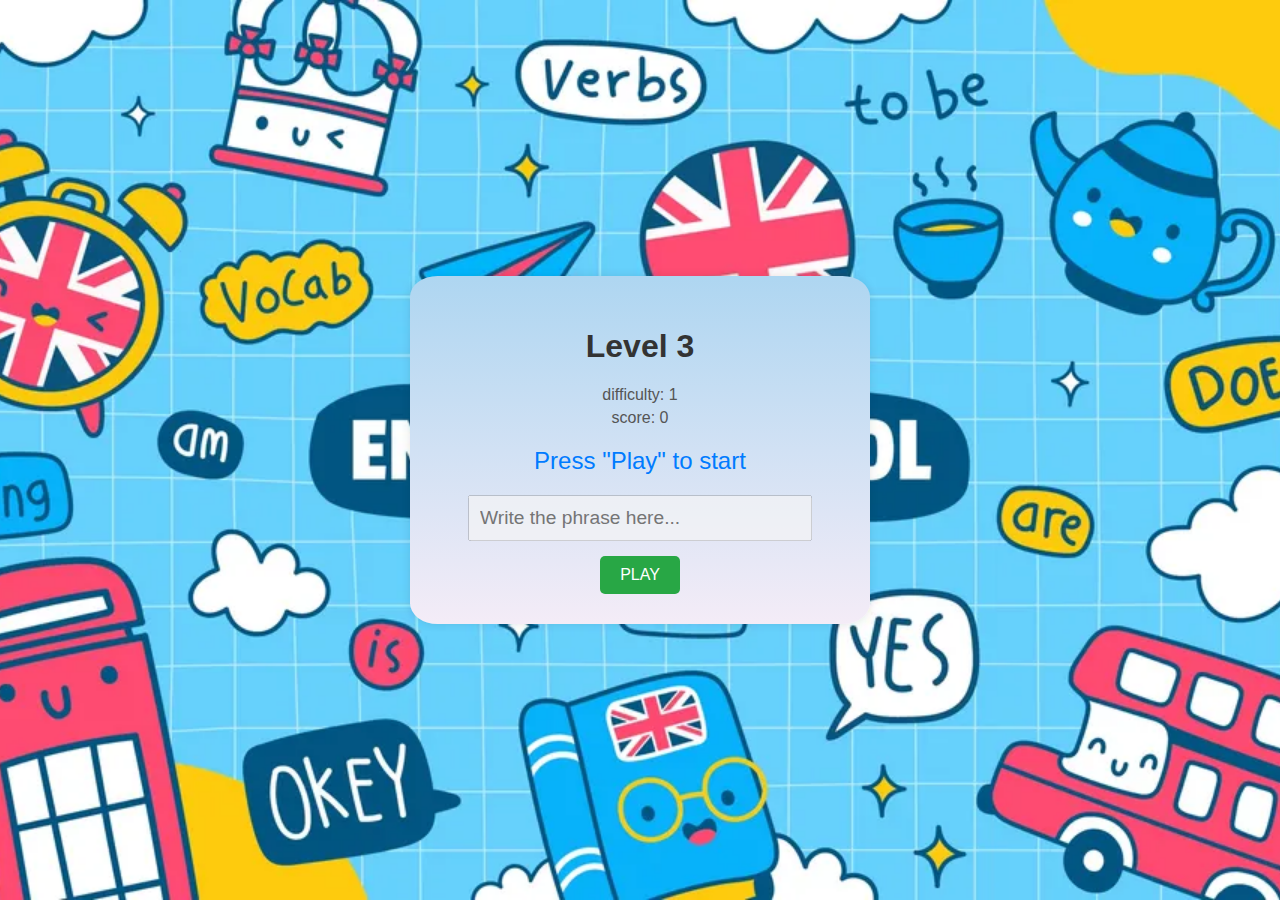
==== game.html @ 06d6fb70 "Update game.html" ====
<!DOCTYPE html>
<html lang="en">
<head>
    <meta charset="UTF-8">
    <meta name="viewport" content="width=device-width, initial-scale=1.0">
    <title>Aprende Inglés</title>
    <style>
        body {
            font-family: Arial, sans-serif;
            background-image: url('interfa.jpg');
            display: flex;
            justify-content: center;
            align-items: center;
            height: 100vh;
            margin: 0;
            background-size: cover;
            background-position: center;
            background-repeat: no-repeat;
        }
        .game-container {
            text-align: center;
            background: linear-gradient(#AED6F1,#F4ECF7 );
            padding: 30px;
            border-radius: 6%;
            box-shadow: 0px 0px 10px rgba(0, 0, 0, 0.1);
            width: 80%;
            max-width: 400px;
        }
        h1 {
            font-size: 2em;
            color: #333;
        }
        #word-display {
            font-size: 1.5em;
            margin: 20px 0;
            color: #007bff;
        }
        #score, #level {
            font-size: 1em;
            color: #555;
            margin: 5px;
        }
        #user-input {
            padding: 10px;
            font-size: 1.2em;
            width: 80%;
            margin-bottom: 15px;
        }
        button {
            padding: 10px 20px;
            font-size: 1em;
            color: #fff;
            background-color: #28a745;
            border: none;
            border-radius: 5px;
            cursor: pointer;
        }
        button:disabled {
            background-color: #ccc;
        }
        #next-level-button {
            display: none;
            margin-top: 15px;
            background-color: #007bff;
        }
    </style>
</head>
<body>

<div class="game-container">
    <h1>Level 3</h1>
    <div id="level">difficulty: 1</div>
    <div id="score">punctuation: 0</div>
    <div id="word-display">Press "Play" to start</div>
    <input type="text" id="user-input" placeholder="Write the phrase here..." disabled>
    <button id="play-button">PLAY</button>
    <button id="next-level-button">Next difficulty</button>
</div>

<script>
    const words = {
        1: ["my house is larger than hers"],
        2: ["you play tennis better than i do"],
        3: ["mexico city is bigger than london"]
    };

    let score = 0;
    let level = 1;
    let currentWord = "";
    const maxLevel = 3;

    const scoreDisplay = document.getElementById('score');
    const levelDisplay = document.getElementById('level');
    const wordDisplay = document.getElementById('word-display');
    const userInput = document.getElementById('user-input');
    const playButton = document.getElementById('play-button');
    const nextLevelButton = document.getElementById('next-level-button');

    function updateScoreAndLevel() {
        scoreDisplay.textContent = `score: ${score}`;
        levelDisplay.textContent = `difficulty: ${level}`;
    }

    function getRandomWord() {
        const wordList = words[level] || words[1];
        return wordList[Math.floor(Math.random() * wordList.length)];
    }

    function playAudio(word) {
        const utterance = new SpeechSynthesisUtterance(word);
        utterance.lang = 'en-US';
        speechSynthesis.speak(utterance);
    }

    function startNewRound() {
        currentWord = getRandomWord();
        wordDisplay.textContent = "Listen to the word and write it...";
        userInput.value = "";
        userInput.disabled = false;
        userInput.focus();
    }

    playButton.addEventListener('click', () => {
        if (!currentWord) {
            startNewRound();
        }
        playAudio(currentWord);
    });

    userInput.addEventListener('keypress', (e) => {
        if (e.key === 'Enter') {
            if (userInput.value.toLowerCase() === currentWord) {
                score += 10;
                updateScoreAndLevel();
                wordDisplay.textContent = "¡Correcto!";
                userInput.disabled = true;
                if (level === maxLevel) {
                    wordDisplay.textContent = `Game over. Final score: ${score}`;
                    playButton.disabled = true;
                    nextLevelButton.textContent = "Next level 3";
                    nextLevelButton.style.display = "inline-block";
                } else {
                    nextLevelButton.style.display = "inline-block";
                }
            } else {
                wordDisplay.textContent = "replay.";
                userInput.value = "";
            }
        }
    });

    nextLevelButton.addEventListener('click', () => {
        if (level === maxLevel) {
            level = 1;
            score = 0;
            playButton.disabled = false;
            nextLevelButton.style.display = "none";
           

        } else {
            level += 1;
            updateScoreAndLevel();
            nextLevelButton.style.display = "none";
            startNewRound();
        }
    });

    updateScoreAndLevel();
</script>

</body>
</html>
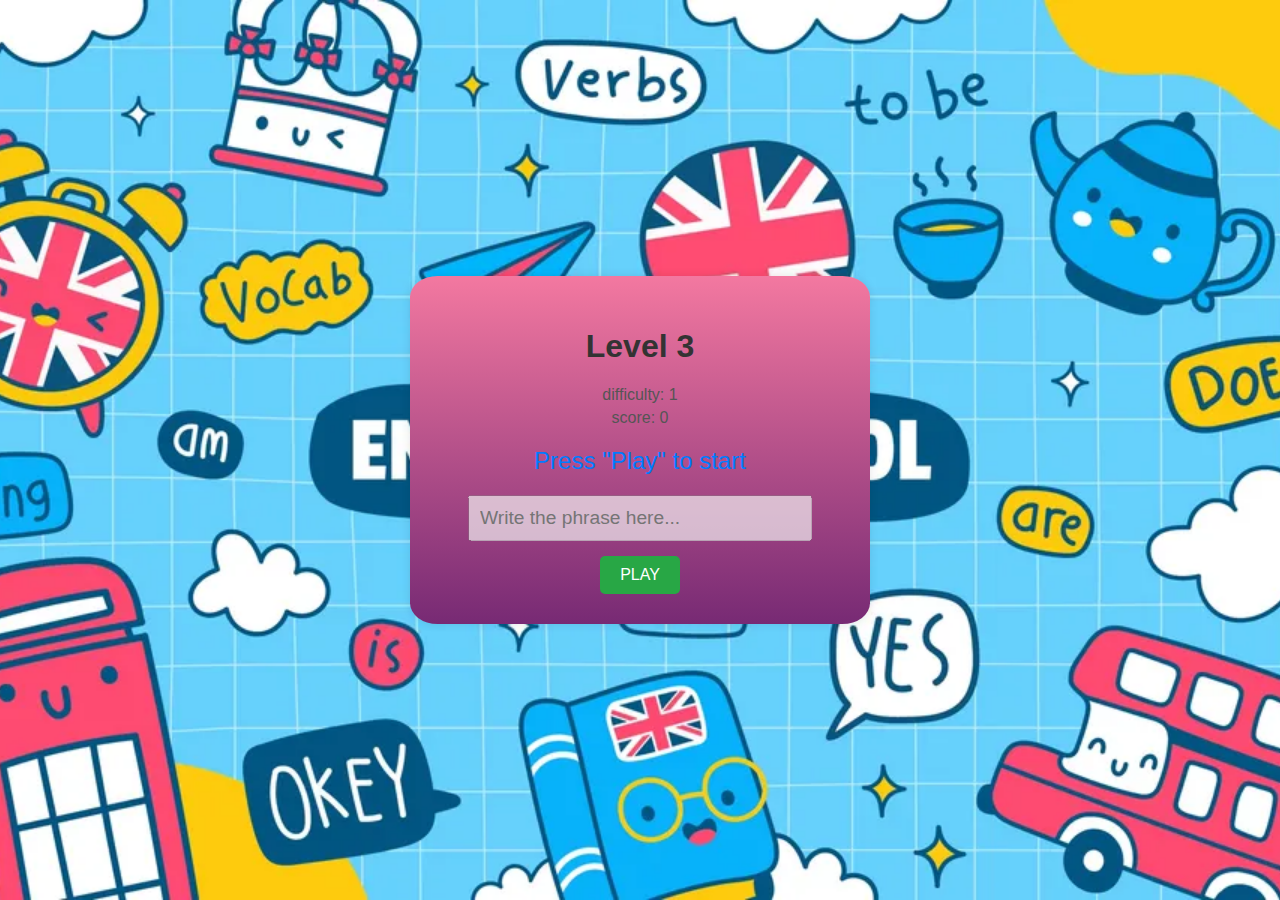
==== commit e43f172e: "Update game.html" ====
--- a/game.html
+++ b/game.html
@@ -19,7 +19,7 @@
         }
         .game-container {
             text-align: center;
-            background: linear-gradient(#AED6F1,#F4ECF7 );
+            background: linear-gradient(#f378a0,#772a74);
             padding: 30px;
             border-radius: 6%;
             box-shadow: 0px 0px 10px rgba(0, 0, 0, 0.1);
@@ -63,6 +63,12 @@
             margin-top: 15px;
             background-color: #007bff;
         }
+        #congratulations-message {
+            font-size: 1.2em;
+            color: #28a745;
+            margin-top: 15px;
+            display: none;
+        }
     </style>
 </head>
 <body>
@@ -70,11 +76,12 @@
 <div class="game-container">
     <h1>Level 3</h1>
     <div id="level">difficulty: 1</div>
-    <div id="score">punctuation: 0</div>
+    <div id="score">score: 0</div>
     <div id="word-display">Press "Play" to start</div>
     <input type="text" id="user-input" placeholder="Write the phrase here..." disabled>
     <button id="play-button">PLAY</button>
-    <button id="next-level-button">Next difficulty</button>
+    <button id="next-level-button">Next level</button>
+    <div id="congratulations-message">¡Congratulations! You have completed the game.</div>
 </div>
 
 <script>
@@ -95,6 +102,7 @@
     const userInput = document.getElementById('user-input');
     const playButton = document.getElementById('play-button');
     const nextLevelButton = document.getElementById('next-level-button');
+    const congratulationsMessage = document.getElementById('congratulations-message');
 
     function updateScoreAndLevel() {
         scoreDisplay.textContent = `score: ${score}`;
@@ -114,7 +122,7 @@
 
     function startNewRound() {
         currentWord = getRandomWord();
-        wordDisplay.textContent = "Listen to the word and write it...";
+        wordDisplay.textContent = "Listen to the phrase and write it...";
         userInput.value = "";
         userInput.disabled = false;
         userInput.focus();
@@ -137,13 +145,14 @@
                 if (level === maxLevel) {
                     wordDisplay.textContent = `Game over. Final score: ${score}`;
                     playButton.disabled = true;
-                    nextLevelButton.textContent = "Next level 3";
+                    nextLevelButton.textContent = "Go to another page";
                     nextLevelButton.style.display = "inline-block";
+                    congratulationsMessage.style.display = "block";
                 } else {
                     nextLevelButton.style.display = "inline-block";
                 }
             } else {
-                wordDisplay.textContent = "replay.";
+                wordDisplay.textContent = "Try again.";
                 userInput.value = "";
             }
         }
@@ -151,12 +160,8 @@
 
     nextLevelButton.addEventListener('click', () => {
         if (level === maxLevel) {
-            level = 1;
-            score = 0;
-            playButton.disabled = false;
-            nextLevelButton.style.display = "none";
-           
-
+            // Redirect to another page when clicking the "Go to another page" button at the end of the game
+            window.location.href = 'index.html'; // Replace with your target URL
         } else {
             level += 1;
             updateScoreAndLevel();
@@ -171,3 +176,4 @@
 </body>
 </html>
 
+
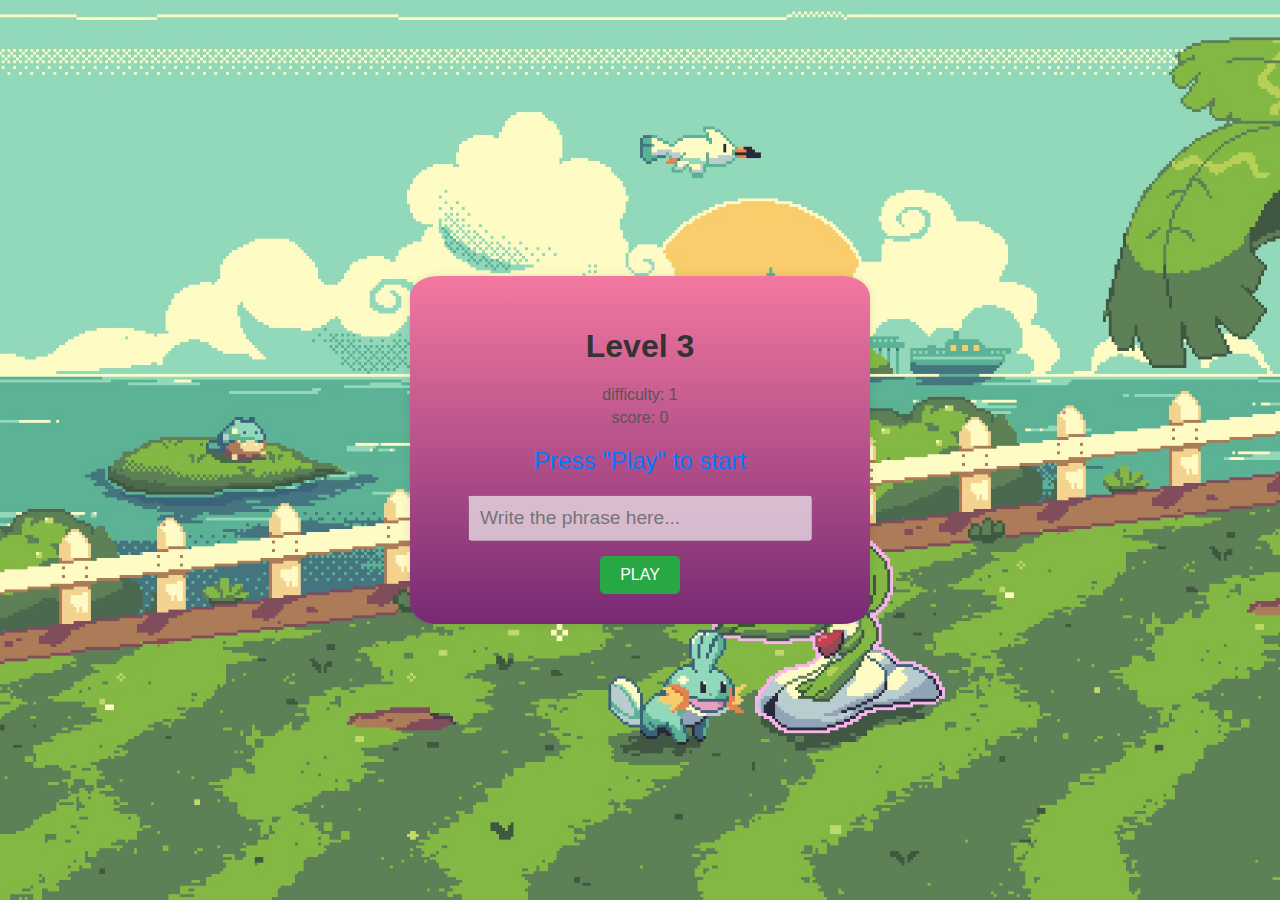
==== commit e5903911: "Update game.html" ====
--- a/game.html
+++ b/game.html
@@ -3,11 +3,11 @@
 <head>
     <meta charset="UTF-8">
     <meta name="viewport" content="width=device-width, initial-scale=1.0">
-    <title>Aprende Inglés</title>
+    <title>listen</title>
     <style>
         body {
             font-family: Arial, sans-serif;
-            background-image: url('interfa.jpg');
+            background-image: url('pixel.jpg');
             display: flex;
             justify-content: center;
             align-items: center;
@@ -25,6 +25,7 @@
             box-shadow: 0px 0px 10px rgba(0, 0, 0, 0.1);
             width: 80%;
             max-width: 400px;
+            color: white;
         }
         h1 {
             font-size: 2em;
@@ -145,7 +146,7 @@
                 if (level === maxLevel) {
                     wordDisplay.textContent = `Game over. Final score: ${score}`;
                     playButton.disabled = true;
-                    nextLevelButton.textContent = "Go to another page";
+                    nextLevelButton.textContent = "start game";
                     nextLevelButton.style.display = "inline-block";
                     congratulationsMessage.style.display = "block";
                 } else {
